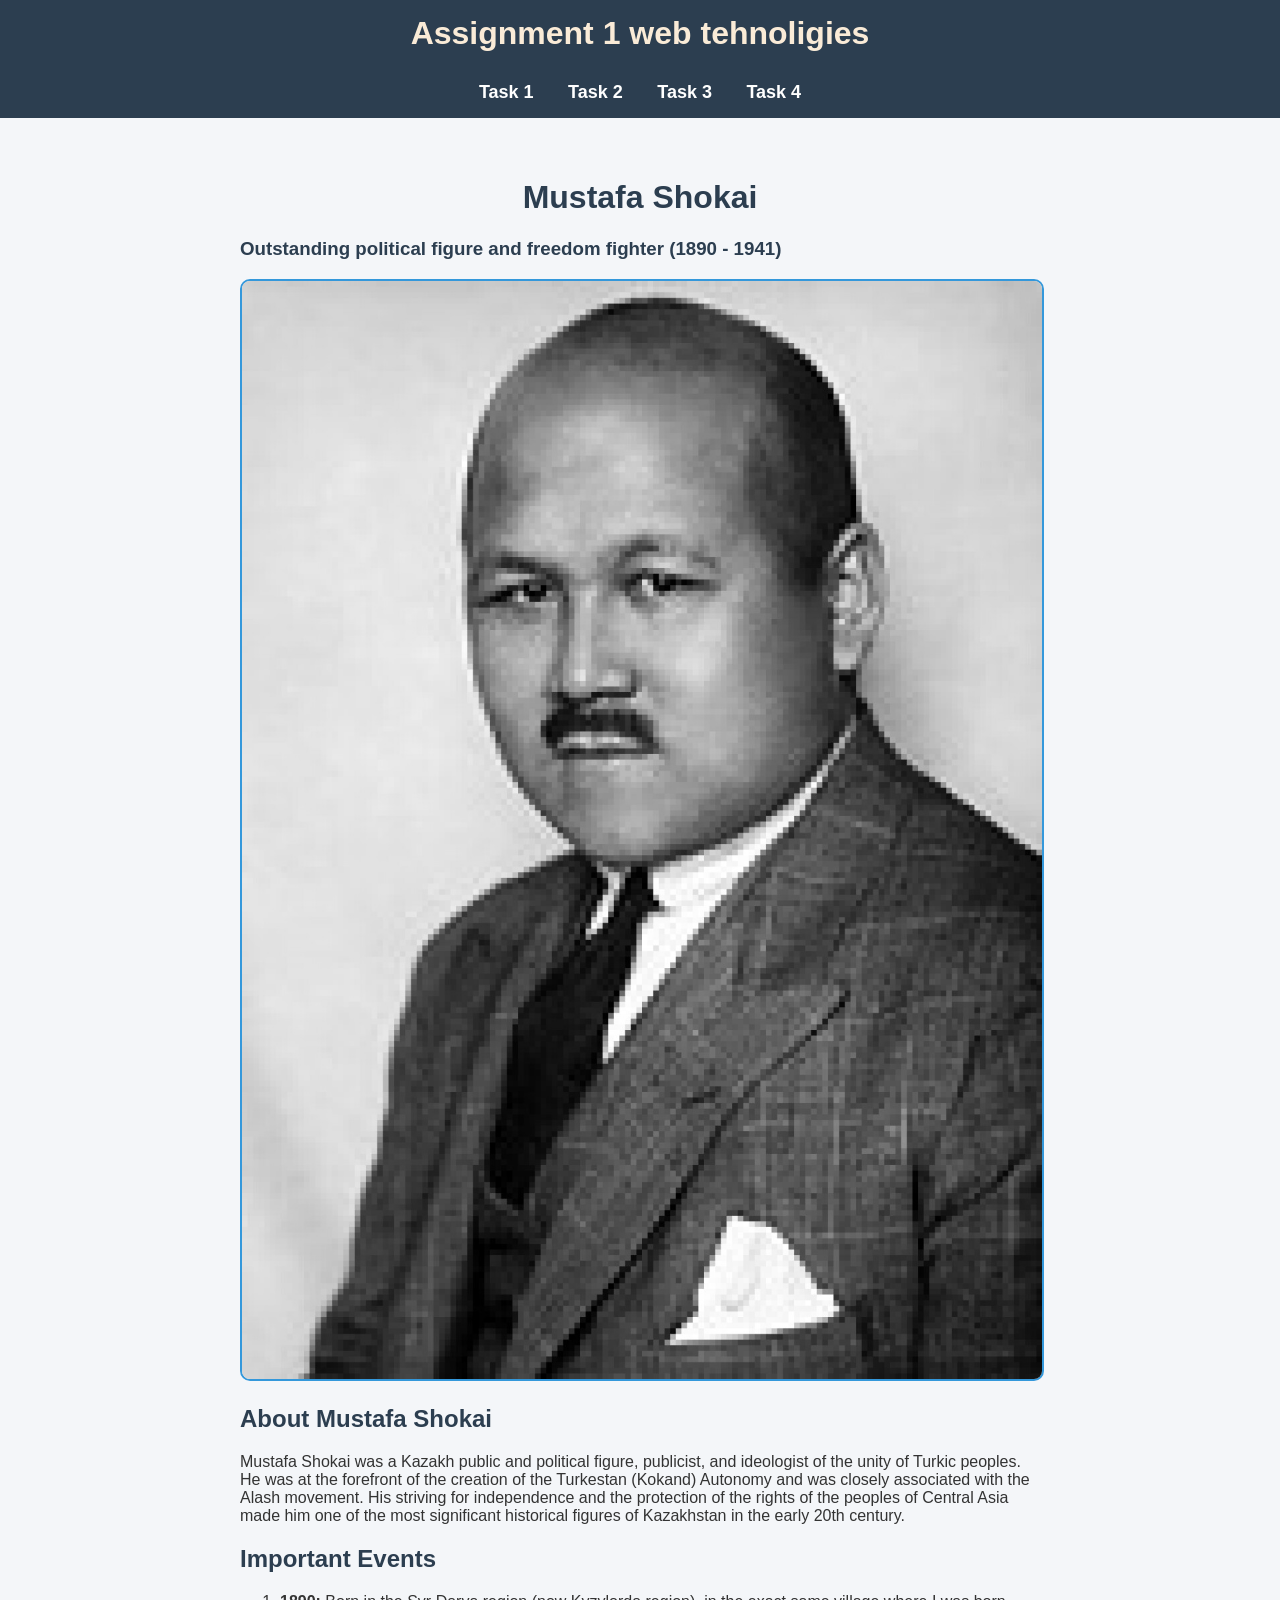
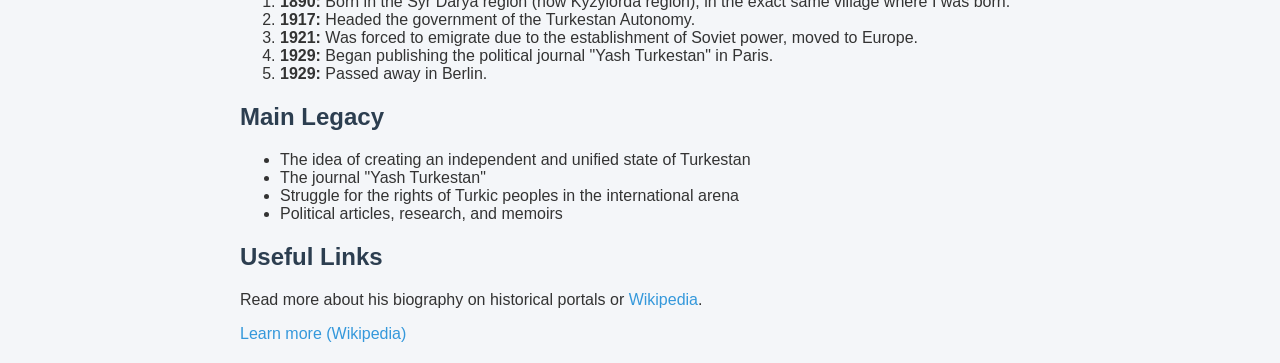
==== exercise1/index.html @ 9e33d5d6 "add README add ex/index.html add mustafa photo add ex/styles.css add styles.css add task4" ====
<!DOCTYPE html>
<html lang="ru">
<head>
    <meta charset="UTF-8">
    <title>Tribute Page - Steve Jobs</title>
    <link rel="stylesheet" href="../styles.css">
    <link href="https://fonts.googleapis.com/css2?family=Oswald:wght@400;700&family=Roboto:wght@300;400&display=swap" rel="stylesheet">
</head>
<body>
    <h1 class="special-title">Assignment 1 web tehnoligies</h1>

    <nav class="navbar">
        <a href="../index.html">Task 1</a>
        <a href="../task2.html">Task 2</a>
        <a href="index.html">Task 3</a>
        <a href="../task4.html">Task 4</a>
    </nav>

    <div id="main-content">
        <h1 style="text-align: center;">Mustafa Shokai</h1>
        <h3>Outstanding political figure and freedom fighter (1890 - 1941)</h3>

        <img src="mustafashokai.jpg" alt="Portrait of Mustafa Shokay" class="tribute-img">

        <h2>About Mustafa Shokai</h2>
        <p>Mustafa Shokai was a Kazakh public and political figure, publicist, and ideologist of the unity of Turkic peoples. He was at the forefront of the creation of the Turkestan (Kokand) Autonomy and was closely associated with the Alash movement. His striving for independence and the protection of the rights of the peoples of Central Asia made him one of the most significant historical figures of Kazakhstan in the early 20th century.</p>

        <h2>Important Events</h2>
        <ol>
            <li><strong>1890:</strong> Born in the Syr Darya region (now Kyzylorda region), in the exact same village where I was born.</li>
            <li><strong>1917:</strong> Headed the government of the Turkestan Autonomy.</li>
            <li><strong>1921:</strong> Was forced to emigrate due to the establishment of Soviet power, moved to Europe.</li>
            <li><strong>1929:</strong> Began publishing the political journal "Yash Turkestan" in Paris.</li>
            <li><strong>1929:</strong> Passed away in Berlin.</li>
        </ol>

        <h2>Main Legacy</h2>
        <ul>
            <li>The idea of creating an independent and unified state of Turkestan</li>
            <li>The journal "Yash Turkestan"</li>
            <li>Struggle for the rights of Turkic peoples in the international arena</li>
            <li>Political articles, research, and memoirs</li>
        </ul>

        <h2>Useful Links</h2>
        <p>Read more about his biography on historical portals or <a href="https://en.wikipedia.org/wiki/Mustafa_Shokay" class="text-link">Wikipedia</a>.</p>
        
        <a href="https://en.wikipedia.org/wiki/Mustafa_Shokay" class="btn" target="_blank">Learn more (Wikipedia)</a>
    </div>

</body>
</html>
---- styles.css ----
body {
    background-color: #f4f6f9;
    font-family: Arial, Helvetica, sans-serif;
    color: #333333;
    margin: 0;
    padding: 0;
}

h1, h2, h3 {
    color: #2c3e50;
}

a {
    color: #3498db;
    text-decoration: none;
}

a:hover {
    color: #e74c3c;
    text-decoration: underline;
}

.navbar {
    background-color: #2c3e50;
    padding: 15px;
    text-align: center;
    margin-bottom: 20px;
}

.navbar a {
    color: white;
    margin: 0 15px;
    font-size: 18px;
    font-weight: bold;
    text-decoration: none;
}

.navbar a:hover {
    color: #3498db;
}


#main-content {
    width: 800px;
    margin: 0 auto; 
    padding: 20px;
}

.my-card {
    background-color: white;
    border: 2px solid #3498db;
    padding: 20px;
    margin: 20px auto;
    border-radius: 10px;
    text-align: center;
    max-width: 350px;
}

.my-photo {
    max-width: 150px;
    border-radius: 50%; 
    border: 3px solid #2c3e50;
}


#header-task2, #footer-task2 {
    background-color: #2c3e50;
    color: white;
    text-align: center;
    padding: 15px;
    margin-bottom: 50%;
}

.layout-container {
    width: 90%;
    margin: 0 auto;
}

.sidebar {
    float: left;
    width: 20%;
    background-color: white;
    padding: 5px;
    border-radius: 8px;
    box-shadow: 0px 4px 8px rgba(0,0,0,0.1);
    box-sizing: border-box;
}

.main-article {
    float: right;
    width: 70%;
    background-color: white;
    padding: 20px;
    border-radius: 8px;
    box-shadow: 0px 4px 8px rgba(0,0,0,0.1);
    box-sizing: border-box;
}

.clearfix {
    clear: both;
}


.tribute-box {
    max-width: 800px;
    margin: 0 auto;
    background-color: white;
    padding: 30px;
    border-radius: 10px;
    text-align: center;
    box-shadow: 0 4px 10px rgba(0,0,0,0.1);
}

.tribute-img {
    max-width: 100%;
    border-radius: 10px;
    border: 2px solid #3498db;
}

.btn-wiki {
    display: inline-block;
    background-color: #3498db;
    color: white;
    padding: 10px 20px;
    border-radius: 20px;
    margin-top: 20px;
}


table {
    width: 80%;
    margin: 20px auto;
    border-collapse: collapse;
    background-color: white;
}

th, td {
    border: 1px solid #bdc3c7;
    padding: 12px;
    text-align: center;
}

th {
    background-color: #3498db;
    color: white;
}

tr:nth-child(even) {
    background-color: #f9f9f9;
}

.highlight-row {
    background-color: #ffeaa7 !important; 
}

#form-box {
    width: 400px;
    margin: 40px auto;
    background-color: white;
    padding: 25px;
    border-radius: 10px;
    box-shadow: 0 4px 10px rgba(0,0,0,0.1);
}

.form-input {
    width: 100%;
    padding: 10px;
    margin-top: 5px;
    margin-bottom: 15px;
    box-sizing: border-box;
    border: 1px solid #ccc;
    border-radius: 5px;
}

.btn-submit {
    width: 100%;
    background-color: #2ecc71;
    color: white;
    padding: 12px;
    border: none;
    border-radius: 5px;
    cursor: pointer;
    font-weight: bold;
}

.special-title {
    color:antiquewhite; 
    background-color: #2c3e50;
    padding: 15px;
    text-align: center;
    margin-bottom: 0px;
    margin-top: 0px;
}
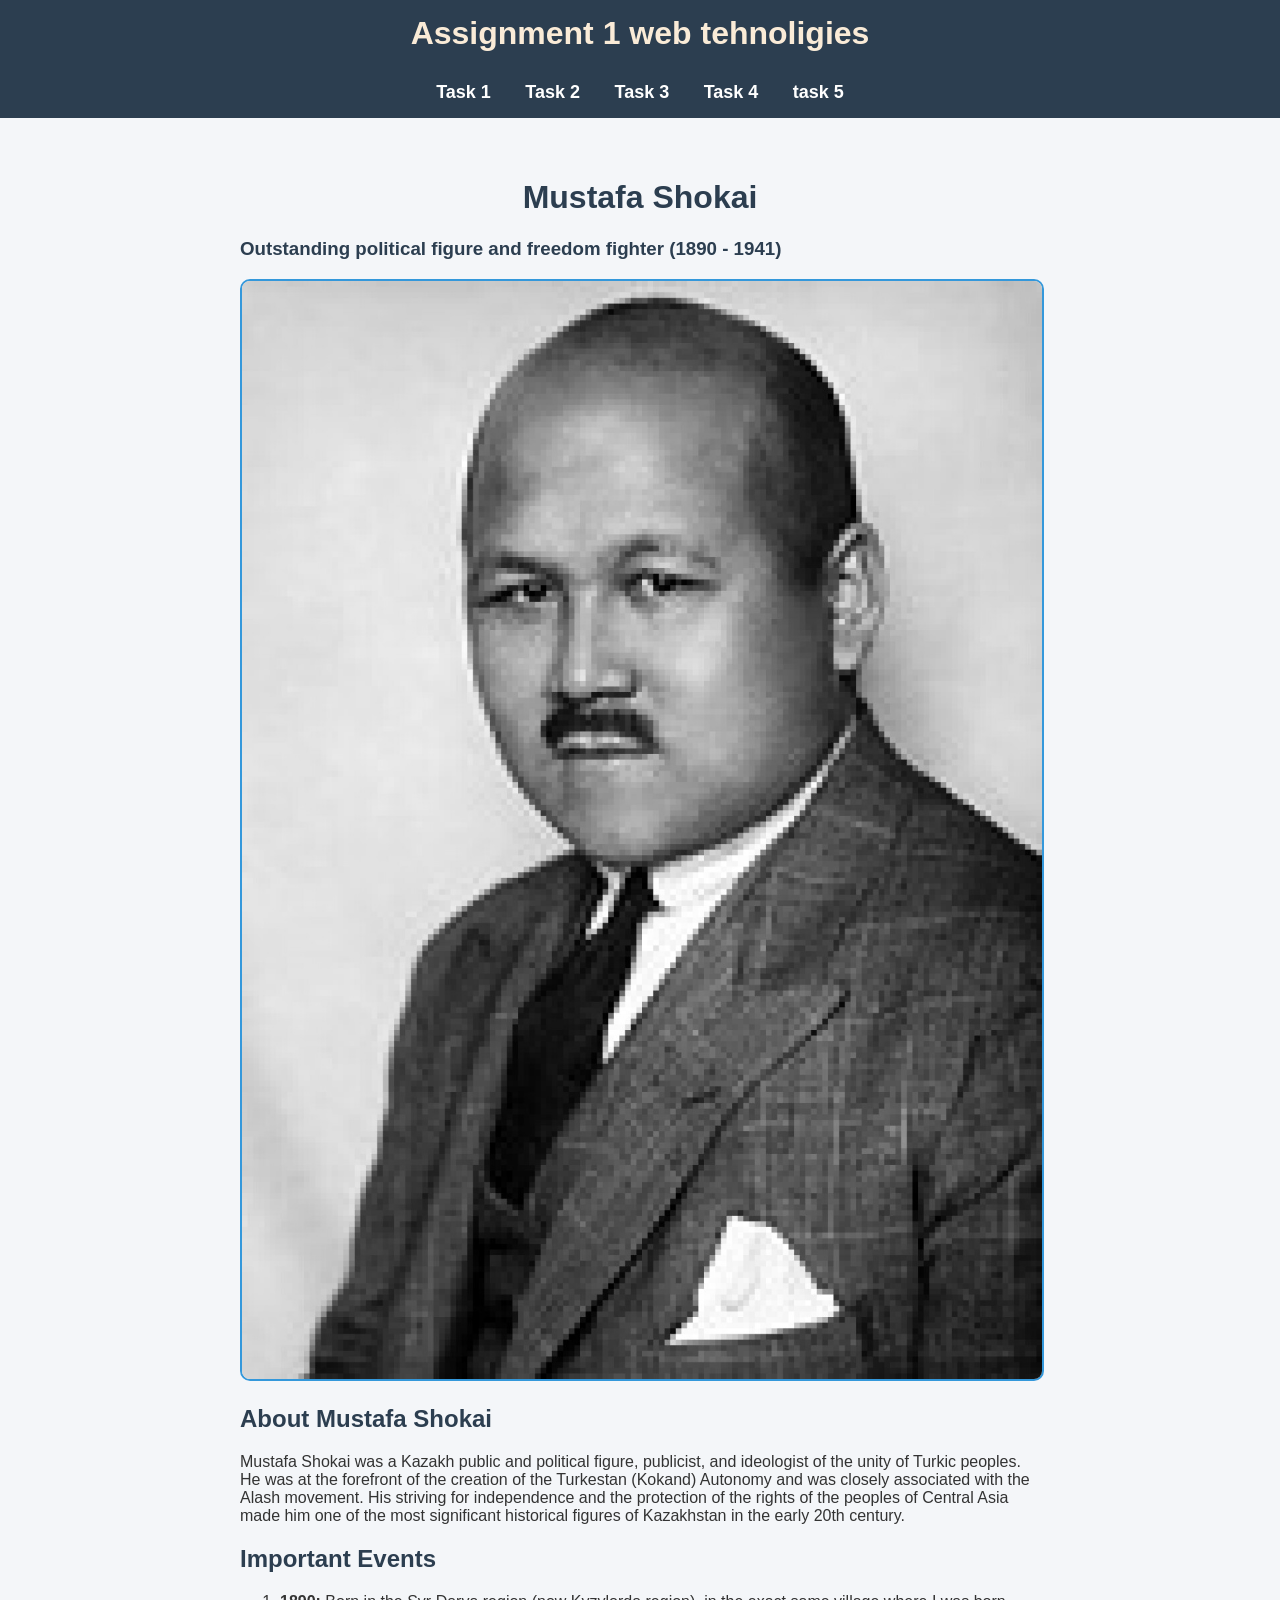
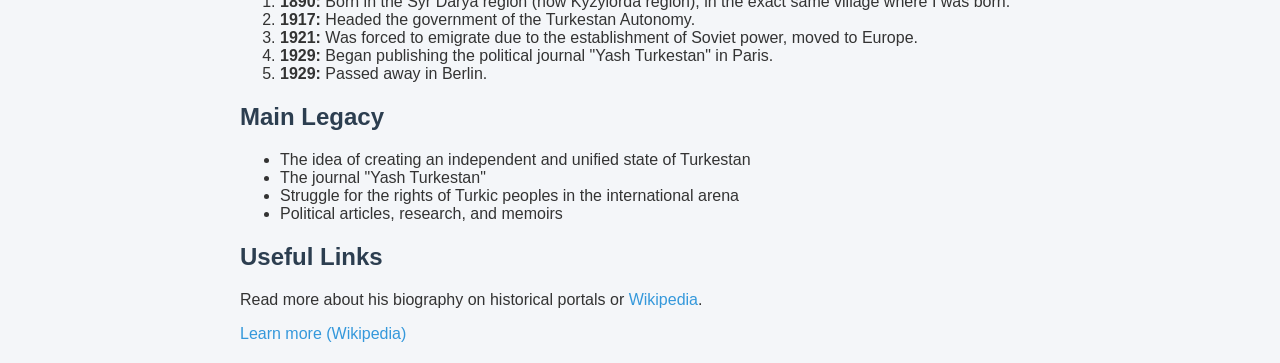
==== commit 179c3928: "add task5" ====
--- a/exercise1/index.html
+++ b/exercise1/index.html
@@ -14,6 +14,7 @@
         <a href="../task2.html">Task 2</a>
         <a href="index.html">Task 3</a>
         <a href="../task4.html">Task 4</a>
+        <a href="https://www.figma.com/design/NnAowQPrKBb3ymWXXfsxKJ/Movie-Land---Task-5-Wireframes?node-id=2-306&t=UEZjxelhuveotULx-1">task 5</a>
     </nav>
 
     <div id="main-content">
